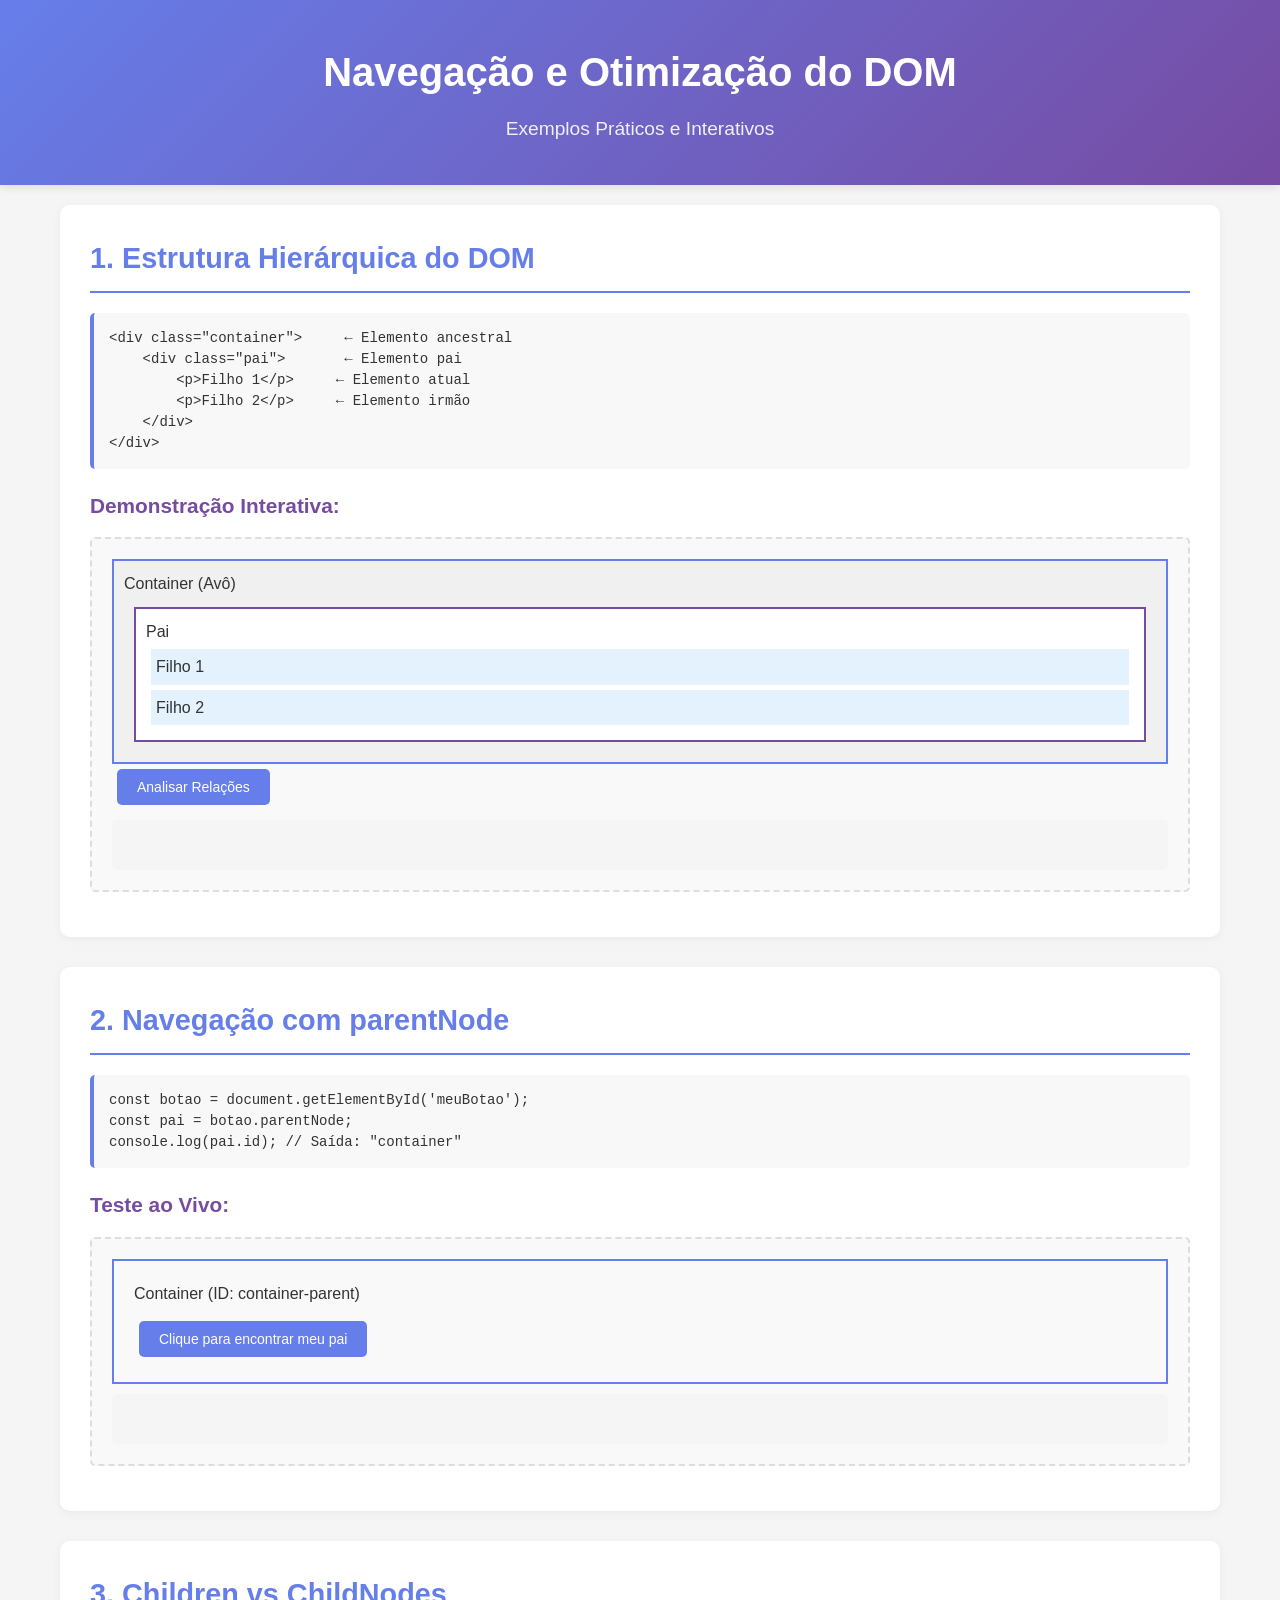
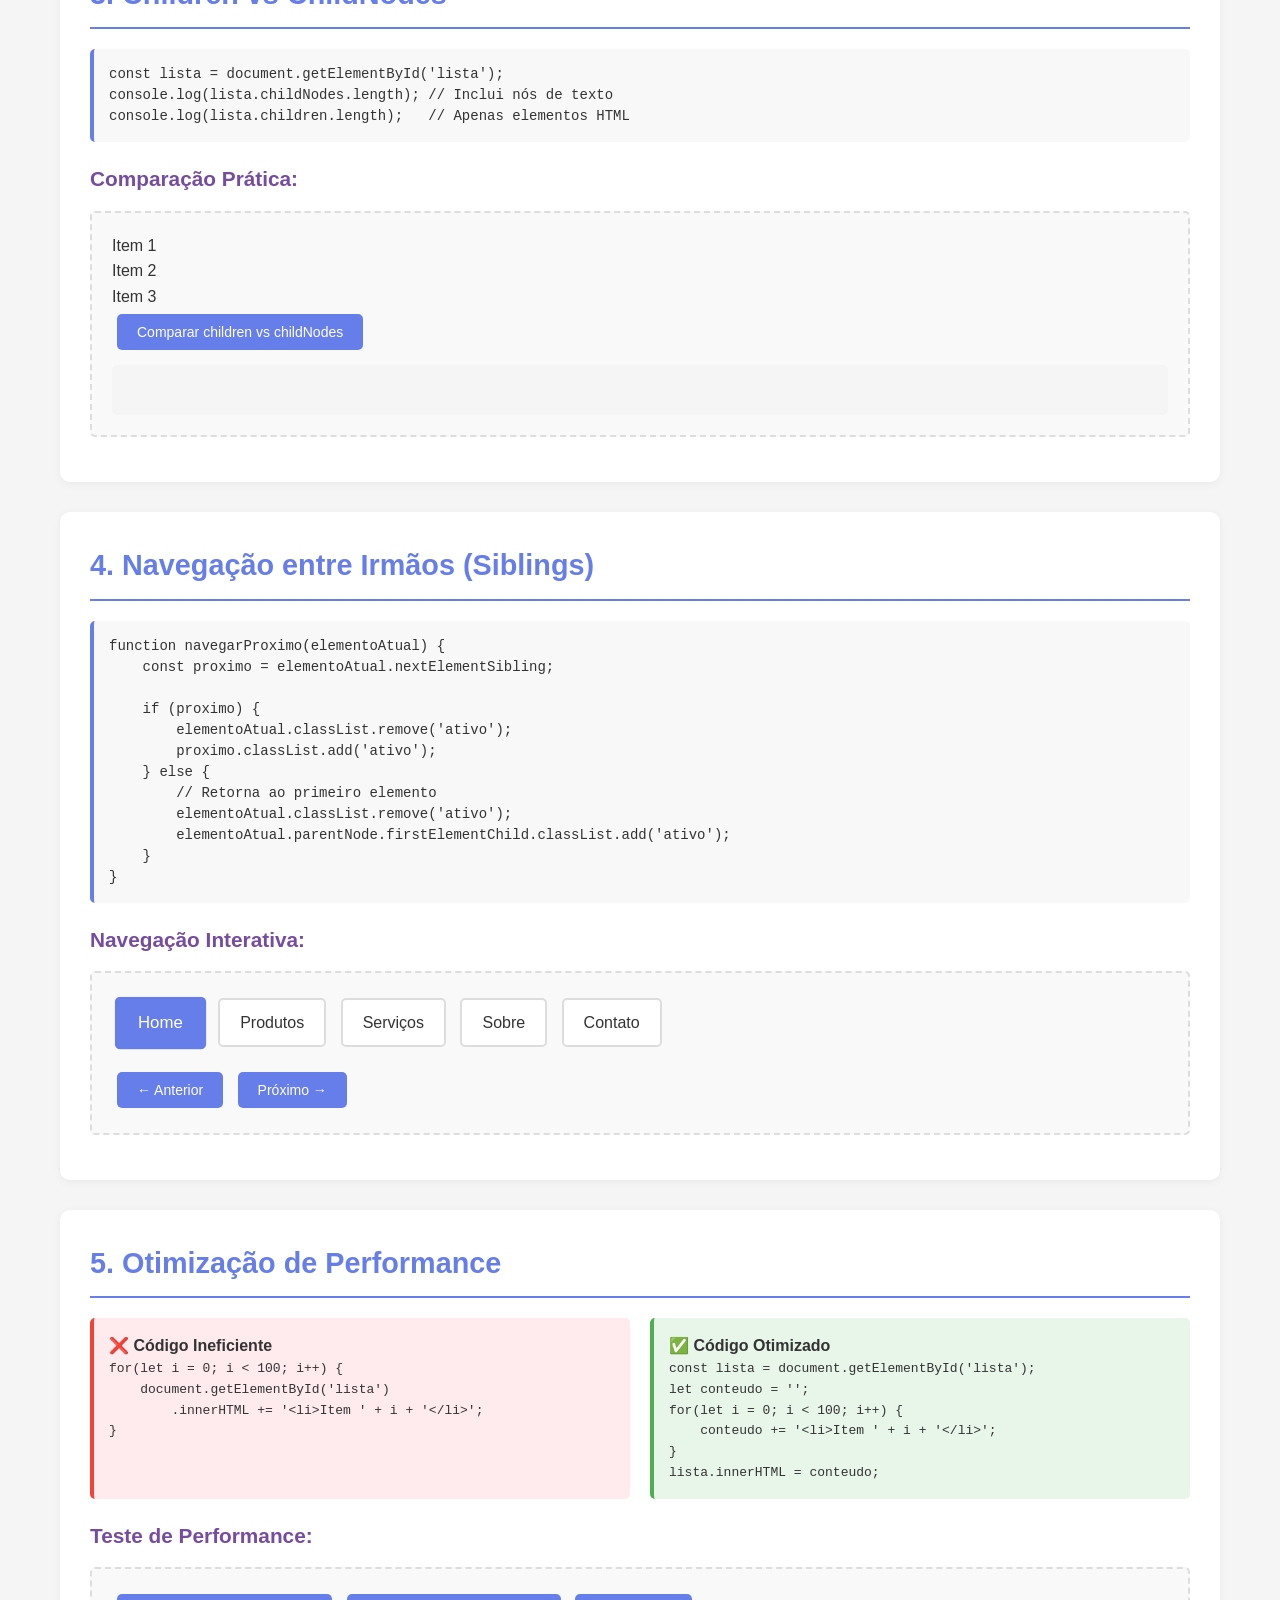
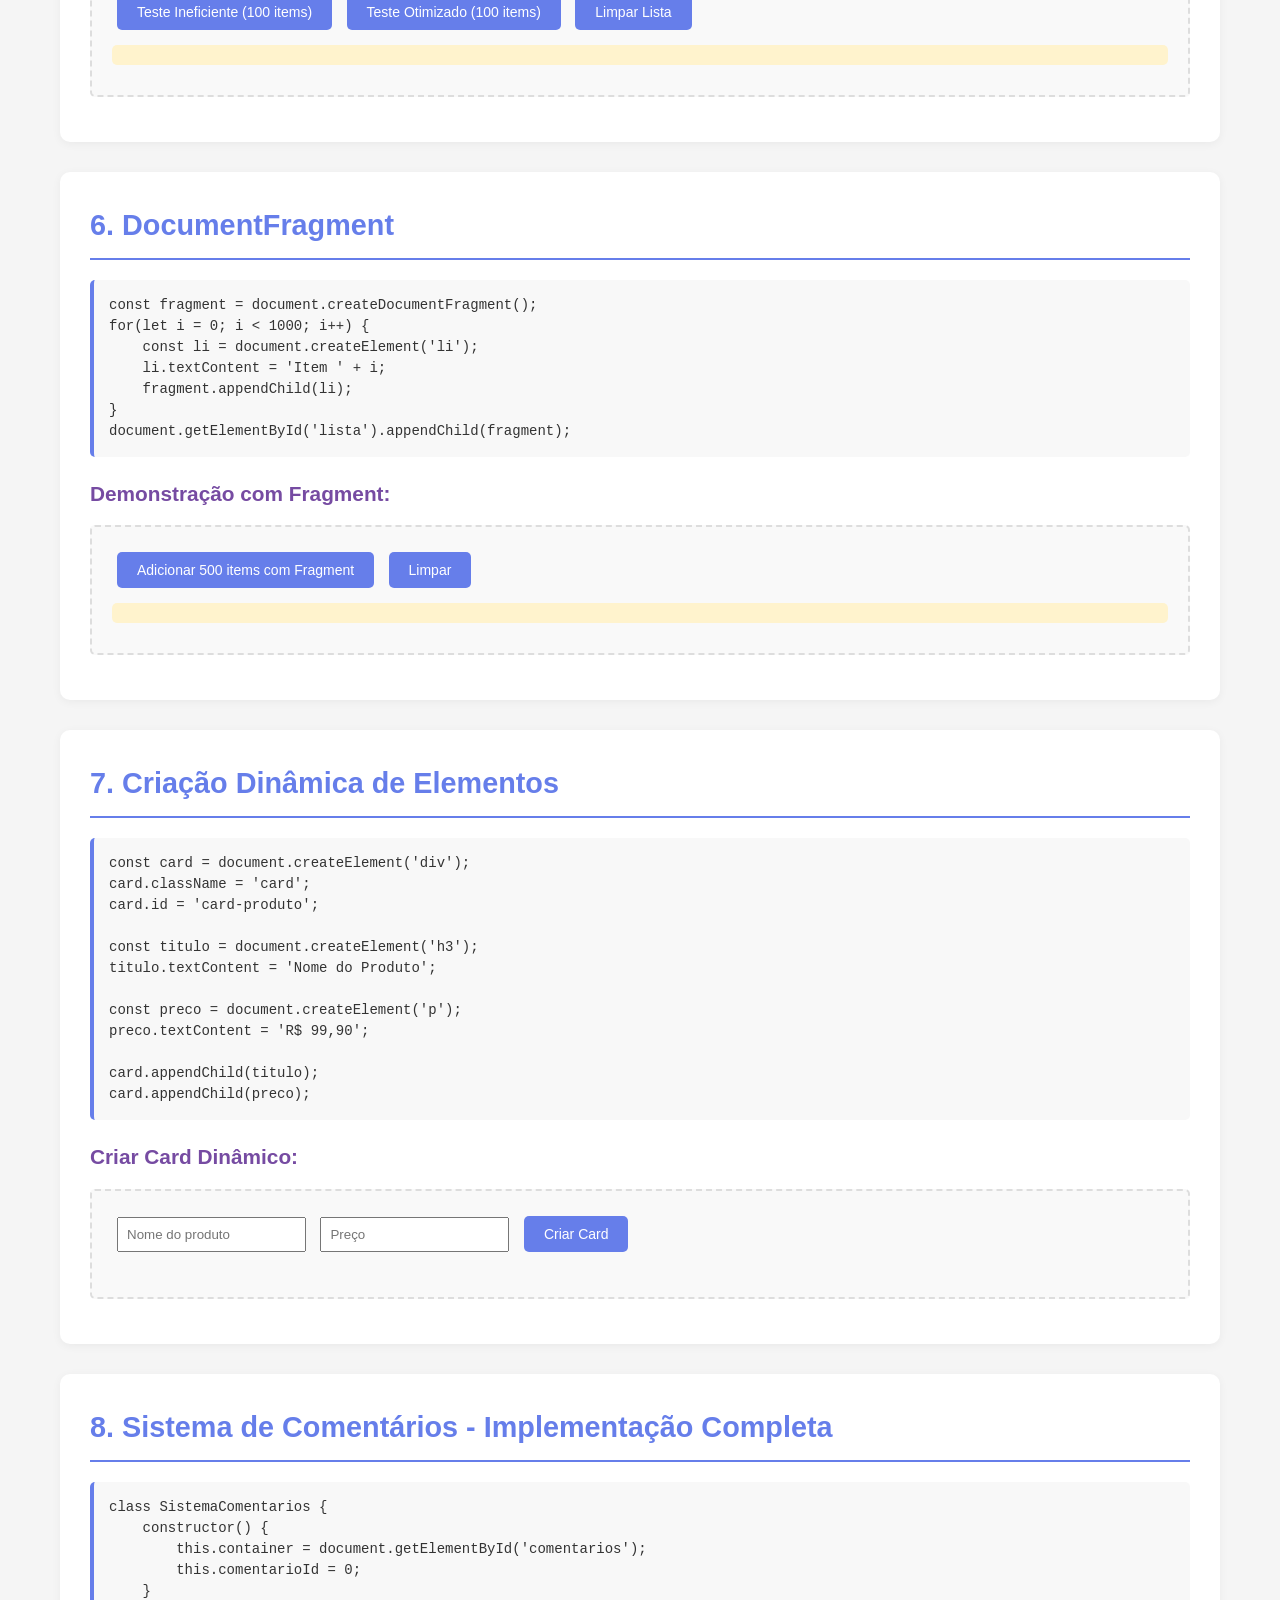
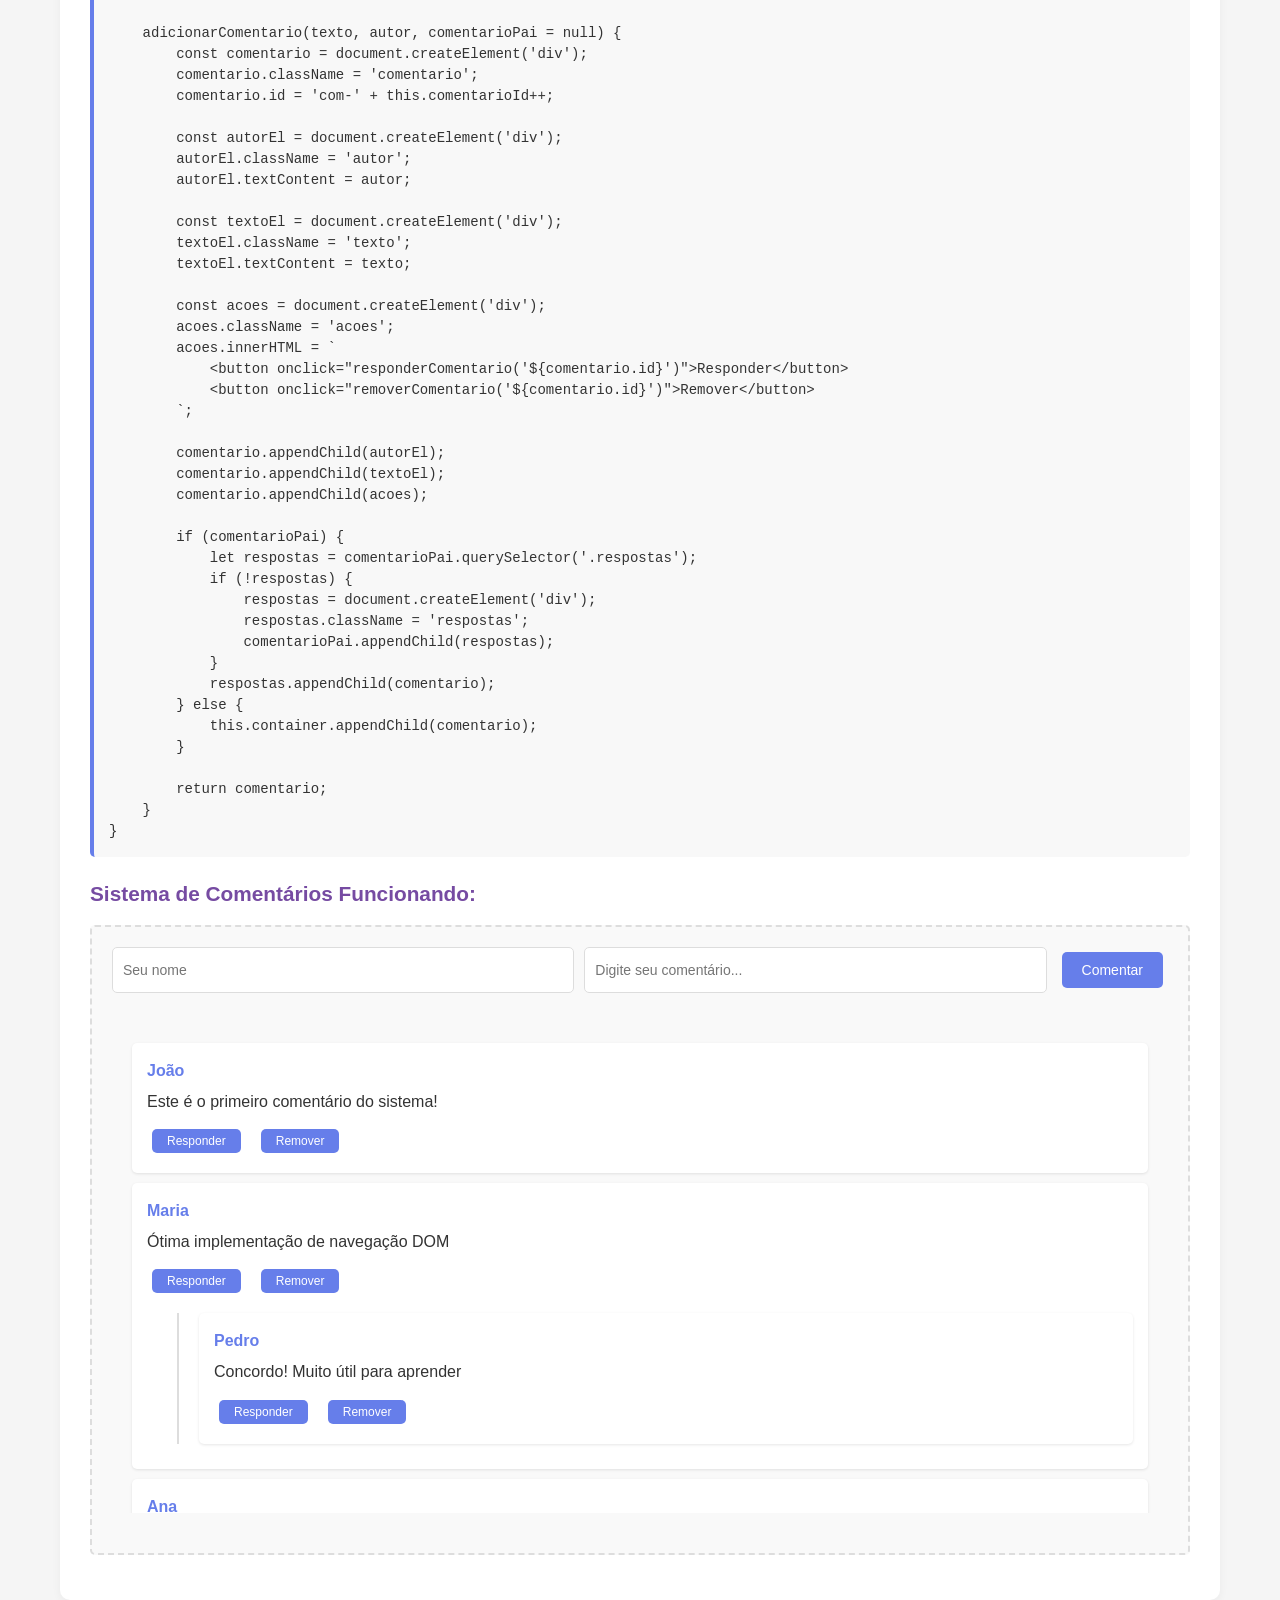
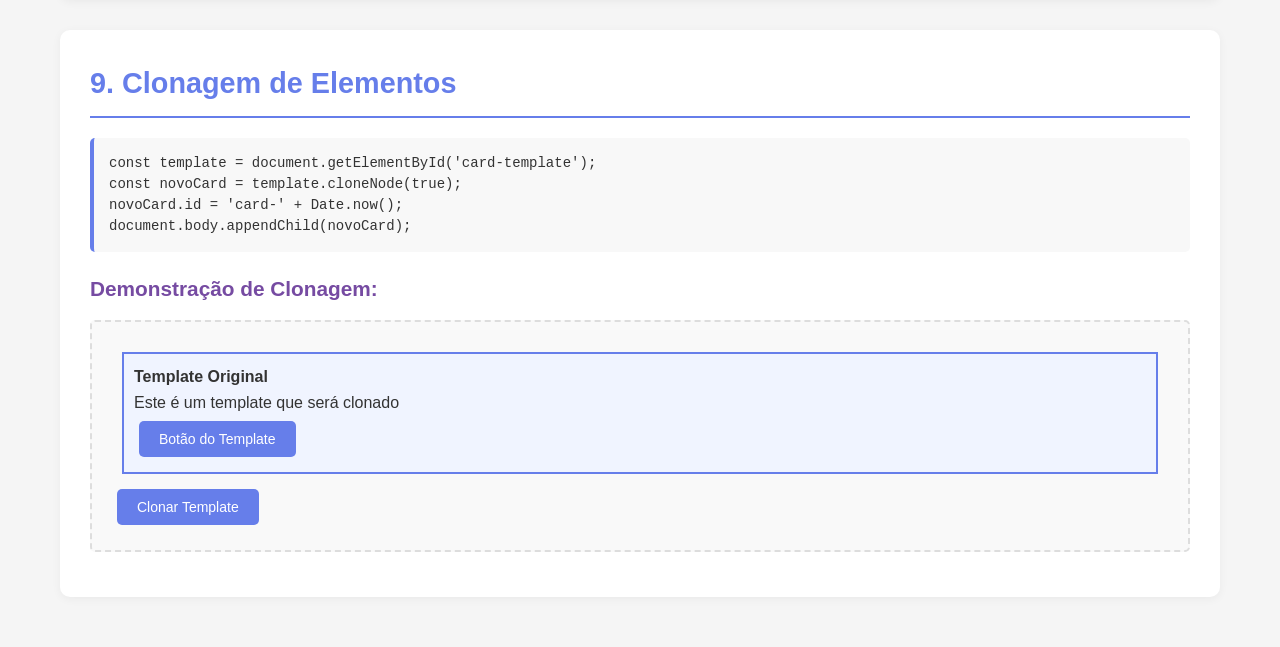
==== unidade1/aula03/index.html @ 56143b70 "aula 03 - unidade 1" ====
<!DOCTYPE html>
<html lang="pt-BR">
<head>
    <meta charset="UTF-8">
    <meta name="viewport" content="width=device-width, initial-scale=1.0">
    <title>Exemplos Práticos - Navegação e Otimização do DOM</title>
    <style>
        * {
            margin: 0;
            padding: 0;
            box-sizing: border-box;
        }

        body {
            font-family: 'Segoe UI', Tahoma, Geneva, Verdana, sans-serif;
            background: #f5f5f5;
            color: #333;
            line-height: 1.6;
        }

        .header {
            background: linear-gradient(135deg, #667eea 0%, #764ba2 100%);
            color: white;
            padding: 40px 0;
            text-align: center;
            box-shadow: 0 2px 10px rgba(0,0,0,0.1);
        }

        .header h1 {
            font-size: 2.5em;
            margin-bottom: 10px;
        }

        .header p {
            font-size: 1.2em;
            opacity: 0.9;
        }

        .container {
            max-width: 1200px;
            margin: 0 auto;
            padding: 20px;
        }

        .section {
            background: white;
            border-radius: 10px;
            padding: 30px;
            margin-bottom: 30px;
            box-shadow: 0 2px 10px rgba(0,0,0,0.05);
        }

        .section h2 {
            color: #667eea;
            font-size: 1.8em;
            margin-bottom: 20px;
            padding-bottom: 10px;
            border-bottom: 2px solid #667eea;
        }

        .section h3 {
            color: #764ba2;
            font-size: 1.3em;
            margin: 20px 0 15px;
        }

        .code-block {
            background: #f8f8f8;
            border-left: 4px solid #667eea;
            padding: 15px;
            margin: 15px 0;
            border-radius: 5px;
            overflow-x: auto;
        }

        .code-block pre {
            font-family: 'Courier New', monospace;
            font-size: 14px;
            line-height: 1.5;
        }

        .result-box {
            background: #e8f5e9;
            border-left: 4px solid #4caf50;
            padding: 15px;
            margin: 15px 0;
            border-radius: 5px;
        }

        .result-box h4 {
            color: #2e7d32;
            margin-bottom: 10px;
        }

        button {
            background: #667eea;
            color: white;
            border: none;
            padding: 10px 20px;
            border-radius: 5px;
            cursor: pointer;
            font-size: 14px;
            margin: 5px;
            transition: all 0.3s;
        }

        button:hover {
            background: #5a6fd8;
            transform: translateY(-2px);
            box-shadow: 0 2px 5px rgba(0,0,0,0.2);
        }

        .demo-area {
            background: #f9f9f9;
            border: 2px dashed #ddd;
            padding: 20px;
            margin: 15px 0;
            border-radius: 5px;
        }

        .highlight {
            background: #ffeb3b;
            padding: 2px 5px;
            border-radius: 3px;
        }

        .nav-item {
            display: inline-block;
            padding: 10px 20px;
            margin: 5px;
            background: white;
            border: 2px solid #ddd;
            border-radius: 5px;
            cursor: pointer;
            transition: all 0.3s;
        }

        .nav-item.ativo {
            background: #667eea;
            color: white;
            border-color: #667eea;
            transform: scale(1.05);
        }

        .tree-demo {
            padding: 20px;
            background: #f5f5f5;
            border-radius: 5px;
            margin: 15px 0;
        }

        .tree-node {
            margin-left: 20px;
            padding: 5px;
            border-left: 2px solid #ddd;
        }

        .performance-comparison {
            display: grid;
            grid-template-columns: 1fr 1fr;
            gap: 20px;
            margin: 20px 0;
        }

        .bad-code {
            background: #ffebee;
            border-left: 4px solid #f44336;
            padding: 15px;
            border-radius: 5px;
        }

        .good-code {
            background: #e8f5e9;
            border-left: 4px solid #4caf50;
            padding: 15px;
            border-radius: 5px;
        }

        /* Sistema de Comentários */
        .comentarios-container {
            background: #f9f9f9;
            padding: 20px;
            border-radius: 5px;
            margin: 20px 0;
            max-height: 500px;
            overflow-y: auto;
        }

        .comentario {
            background: white;
            padding: 15px;
            margin: 10px 0;
            border-radius: 5px;
            box-shadow: 0 1px 3px rgba(0,0,0,0.1);
        }

        .comentario .autor {
            font-weight: bold;
            color: #667eea;
            margin-bottom: 5px;
        }

        .comentario .texto {
            margin-bottom: 10px;
        }

        .comentario .acoes {
            display: flex;
            gap: 10px;
        }

        .comentario .acoes button {
            padding: 5px 15px;
            font-size: 12px;
        }

        .respostas {
            margin-left: 30px;
            padding-left: 20px;
            border-left: 2px solid #ddd;
            margin-top: 15px;
        }

        .input-comentario {
            display: flex;
            gap: 10px;
            margin-bottom: 20px;
        }

        .input-comentario input {
            flex: 1;
            padding: 10px;
            border: 1px solid #ddd;
            border-radius: 5px;
            font-size: 14px;
        }

        #output, #output-parent, #output-children {
            background: #f5f5f5;
            padding: 10px;
            border-radius: 5px;
            margin-top: 10px;
            min-height: 50px;
            font-family: monospace;
        }

        .stats {
            background: #fff3cd;
            padding: 10px;
            border-radius: 5px;
            margin: 10px 0;
        }

        .card {
            border: 1px solid #ddd;
            padding: 15px;
            border-radius: 5px;
            background: white;
            margin: 5px;
        }

        .card h4 {
            color: #667eea;
            margin-bottom: 10px;
        }

        @media (max-width: 768px) {
            .performance-comparison {
                grid-template-columns: 1fr;
            }
        }
    </style>
</head>
<body>
    <div class="header">
        <h1>Navegação e Otimização do DOM</h1>
        <p>Exemplos Práticos e Interativos</p>
    </div>

    <div class="container">
        <!-- Seção 1: Estrutura DOM -->
        <div class="section">
            <h2>1. Estrutura Hierárquica do DOM</h2>
            
            <div class="code-block">
                <pre>&lt;div class="container"&gt;     ← Elemento ancestral
    &lt;div class="pai"&gt;       ← Elemento pai
        &lt;p&gt;Filho 1&lt;/p&gt;     ← Elemento atual
        &lt;p&gt;Filho 2&lt;/p&gt;     ← Elemento irmão
    &lt;/div&gt;
&lt;/div&gt;</pre>
            </div>

            <h3>Demonstração Interativa:</h3>
            <div class="demo-area">
                <div id="demo-container" style="border: 2px solid #667eea; padding: 10px; background: #f0f0f0;">
                    Container (Avô)
                    <div id="demo-pai" style="border: 2px solid #764ba2; padding: 10px; margin: 10px; background: white;">
                        Pai
                        <p id="filho1" style="background: #e3f2fd; padding: 5px; margin: 5px;">Filho 1</p>
                        <p id="filho2" style="background: #e3f2fd; padding: 5px; margin: 5px;">Filho 2</p>
                    </div>
                </div>
                <button onclick="mostrarRelacoes()">Analisar Relações</button>
                <div id="output"></div>
            </div>
        </div>

        <!-- Seção 2: ParentNode -->
        <div class="section">
            <h2>2. Navegação com parentNode</h2>
            
            <div class="code-block">
                <pre>const botao = document.getElementById('meuBotao');
const pai = botao.parentNode;
console.log(pai.id); // Saída: "container"</pre>
            </div>

            <h3>Teste ao Vivo:</h3>
            <div class="demo-area">
                <div id="container-parent" style="border: 2px solid #667eea; padding: 20px;">
                    <span>Container (ID: container-parent)</span>
                    <div style="margin-top: 10px;">
                        <button id="meuBotao" onclick="encontrarPai()">Clique para encontrar meu pai</button>
                    </div>
                </div>
                <div id="output-parent"></div>
            </div>
        </div>

        <!-- Seção 3: Children vs ChildNodes -->
        <div class="section">
            <h2>3. Children vs ChildNodes</h2>
            
            <div class="code-block">
                <pre>const lista = document.getElementById('lista');
console.log(lista.childNodes.length); // Inclui nós de texto
console.log(lista.children.length);   // Apenas elementos HTML</pre>
            </div>

            <h3>Comparação Prática:</h3>
            <div class="demo-area">
                <div id="lista-demo">
                    <p>Item 1</p>
                    <p>Item 2</p>
                    <p>Item 3</p>
                </div>
                <button onclick="compararChildrenChildNodes()">Comparar children vs childNodes</button>
                <div id="output-children"></div>
            </div>
        </div>

        <!-- Seção 4: Siblings -->
        <div class="section">
            <h2>4. Navegação entre Irmãos (Siblings)</h2>
            
            <div class="code-block">
                <pre>function navegarProximo(elementoAtual) {
    const proximo = elementoAtual.nextElementSibling;
    
    if (proximo) {
        elementoAtual.classList.remove('ativo');
        proximo.classList.add('ativo');
    } else {
        // Retorna ao primeiro elemento
        elementoAtual.classList.remove('ativo');
        elementoAtual.parentNode.firstElementChild.classList.add('ativo');
    }
}</pre>
            </div>

            <h3>Navegação Interativa:</h3>
            <div class="demo-area">
                <div id="nav-lista">
                    <span class="nav-item ativo">Home</span>
                    <span class="nav-item">Produtos</span>
                    <span class="nav-item">Serviços</span>
                    <span class="nav-item">Sobre</span>
                    <span class="nav-item">Contato</span>
                </div>
                <div style="margin-top: 15px;">
                    <button onclick="navegarAnteriorDemo()">← Anterior</button>
                    <button onclick="navegarProximoDemo()">Próximo →</button>
                </div>
            </div>
        </div>

        <!-- Seção 5: Performance -->
        <div class="section">
            <h2>5. Otimização de Performance</h2>
            
            <div class="performance-comparison">
                <div class="bad-code">
                    <h4>❌ Código Ineficiente</h4>
                    <pre>for(let i = 0; i < 100; i++) {
    document.getElementById('lista')
        .innerHTML += '&lt;li&gt;Item ' + i + '&lt;/li&gt;';
}</pre>
                </div>
                <div class="good-code">
                    <h4>✅ Código Otimizado</h4>
                    <pre>const lista = document.getElementById('lista');
let conteudo = '';
for(let i = 0; i < 100; i++) {
    conteudo += '&lt;li&gt;Item ' + i + '&lt;/li&gt;';
}
lista.innerHTML = conteudo;</pre>
                </div>
            </div>

            <h3>Teste de Performance:</h3>
            <div class="demo-area">
                <button onclick="testeIneficiente()">Teste Ineficiente (100 items)</button>
                <button onclick="testeOtimizado()">Teste Otimizado (100 items)</button>
                <button onclick="limparLista()">Limpar Lista</button>
                <div class="stats" id="stats"></div>
                <ul id="lista-performance" style="max-height: 200px; overflow-y: auto;"></ul>
            </div>
        </div>

        <!-- Seção 6: DocumentFragment -->
        <div class="section">
            <h2>6. DocumentFragment</h2>
            
            <div class="code-block">
                <pre>const fragment = document.createDocumentFragment();
for(let i = 0; i < 1000; i++) {
    const li = document.createElement('li');
    li.textContent = 'Item ' + i;
    fragment.appendChild(li);
}
document.getElementById('lista').appendChild(fragment);</pre>
            </div>

            <h3>Demonstração com Fragment:</h3>
            <div class="demo-area">
                <button onclick="adicionarComFragment()">Adicionar 500 items com Fragment</button>
                <button onclick="limparListaFragment()">Limpar</button>
                <div id="stats-fragment" class="stats"></div>
                <ul id="lista-fragment" style="max-height: 200px; overflow-y: auto;"></ul>
            </div>
        </div>

        <!-- Seção 7: Criação Dinâmica -->
        <div class="section">
            <h2>7. Criação Dinâmica de Elementos</h2>
            
            <div class="code-block">
                <pre>const card = document.createElement('div');
card.className = 'card';
card.id = 'card-produto';

const titulo = document.createElement('h3');
titulo.textContent = 'Nome do Produto';

const preco = document.createElement('p');
preco.textContent = 'R$ 99,90';

card.appendChild(titulo);
card.appendChild(preco);</pre>
            </div>

            <h3>Criar Card Dinâmico:</h3>
            <div class="demo-area">
                <input type="text" id="nome-produto" placeholder="Nome do produto" style="padding: 8px; margin: 5px;">
                <input type="text" id="preco-produto" placeholder="Preço" style="padding: 8px; margin: 5px;">
                <button onclick="criarCard()">Criar Card</button>
                <div id="cards-container" style="display: flex; flex-wrap: wrap; gap: 10px; margin-top: 20px;"></div>
            </div>
        </div>

        <!-- Seção 8: Sistema de Comentários Completo -->
        <div class="section">
            <h2>8. Sistema de Comentários - Implementação Completa</h2>
            
            <div class="code-block">
                <pre>class SistemaComentarios {
    constructor() {
        this.container = document.getElementById('comentarios');
        this.comentarioId = 0;
    }

    adicionarComentario(texto, autor, comentarioPai = null) {
        const comentario = document.createElement('div');
        comentario.className = 'comentario';
        comentario.id = 'com-' + this.comentarioId++;
        
        const autorEl = document.createElement('div');
        autorEl.className = 'autor';
        autorEl.textContent = autor;
        
        const textoEl = document.createElement('div');
        textoEl.className = 'texto';
        textoEl.textContent = texto;
        
        const acoes = document.createElement('div');
        acoes.className = 'acoes';
        acoes.innerHTML = `
            &lt;button onclick="responderComentario('${comentario.id}')"&gt;Responder&lt;/button&gt;
            &lt;button onclick="removerComentario('${comentario.id}')"&gt;Remover&lt;/button&gt;
        `;
        
        comentario.appendChild(autorEl);
        comentario.appendChild(textoEl);
        comentario.appendChild(acoes);
        
        if (comentarioPai) {
            let respostas = comentarioPai.querySelector('.respostas');
            if (!respostas) {
                respostas = document.createElement('div');
                respostas.className = 'respostas';
                comentarioPai.appendChild(respostas);
            }
            respostas.appendChild(comentario);
        } else {
            this.container.appendChild(comentario);
        }
        
        return comentario;
    }
}</pre>
            </div>

            <h3>Sistema de Comentários Funcionando:</h3>
            <div class="demo-area">
                <div class="input-comentario">
                    <input type="text" id="autor-input" placeholder="Seu nome" style="width: 150px;">
                    <input type="text" id="comentario-input" placeholder="Digite seu comentário...">
                    <button onclick="adicionarNovoComentario()">Comentar</button>
                </div>
                
                <div id="comentarios" class="comentarios-container">
                    <!-- Comentários aparecerão aqui -->
                </div>
            </div>
        </div>

        <!-- Seção 9: Clonagem de Elementos -->
        <div class="section">
            <h2>9. Clonagem de Elementos</h2>
            
            <div class="code-block">
                <pre>const template = document.getElementById('card-template');
const novoCard = template.cloneNode(true);
novoCard.id = 'card-' + Date.now();
document.body.appendChild(novoCard);</pre>
            </div>

            <h3>Demonstração de Clonagem:</h3>
            <div class="demo-area">
                <div id="template-original" style="border: 2px solid #667eea; padding: 10px; margin: 10px; background: #f0f4ff;">
                    <h4>Template Original</h4>
                    <p>Este é um template que será clonado</p>
                    <button>Botão do Template</button>
                </div>
                <button onclick="clonarTemplate()">Clonar Template</button>
                <div id="clones-container"></div>
            </div>
        </div>
    </div>
    <script src="script.js"></script>

</body>
</html>
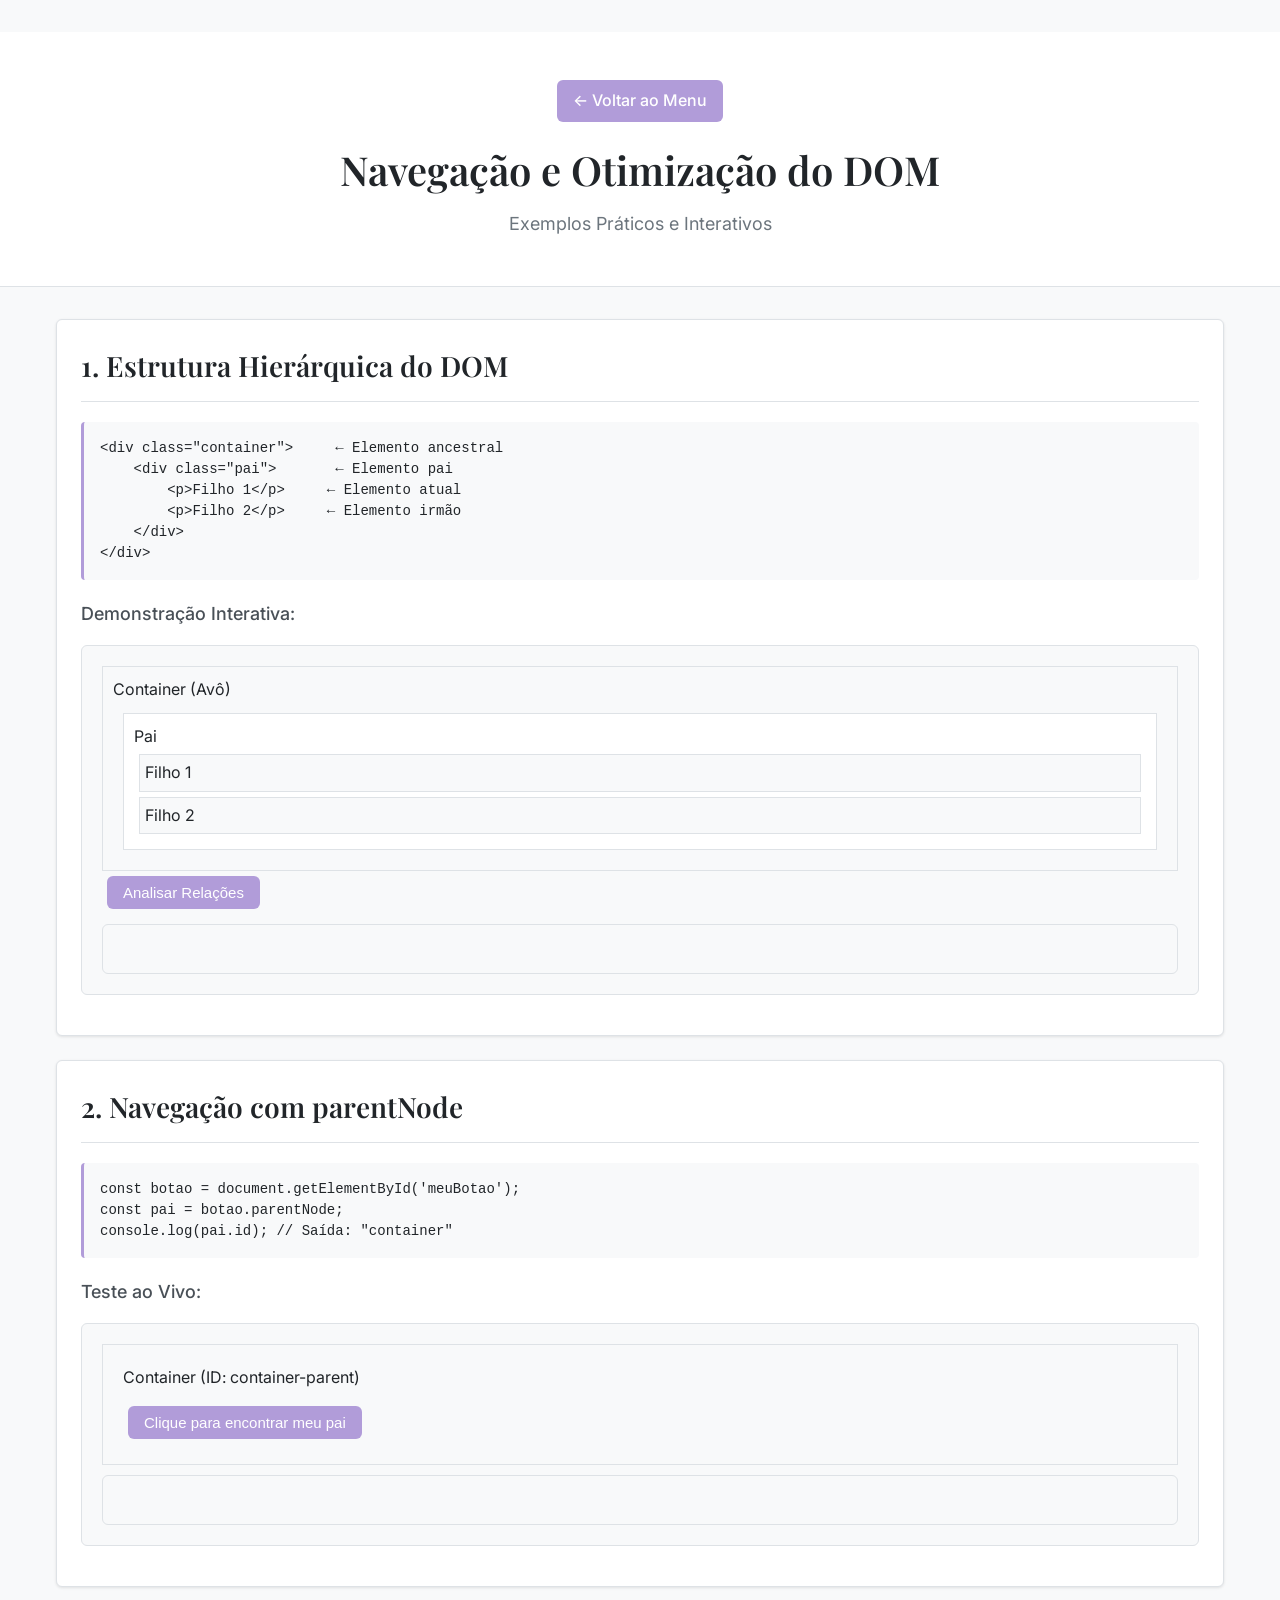
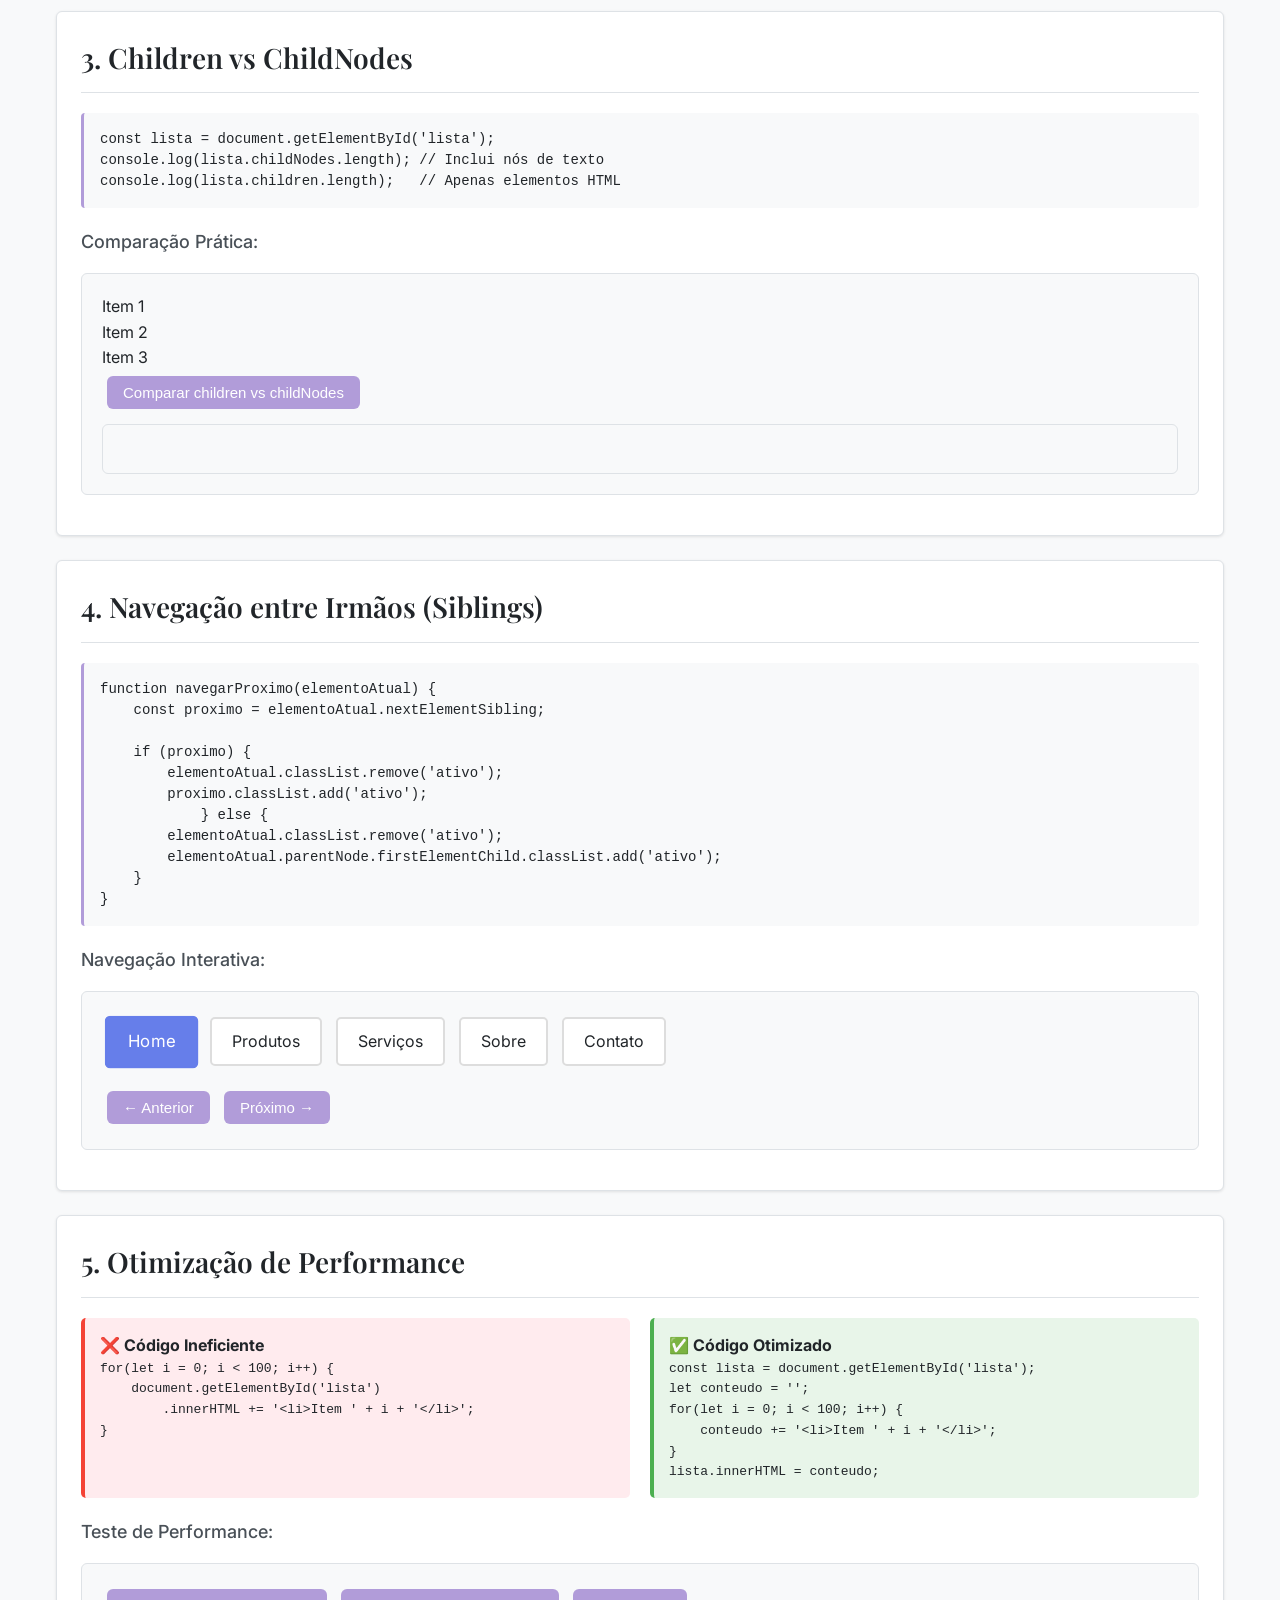
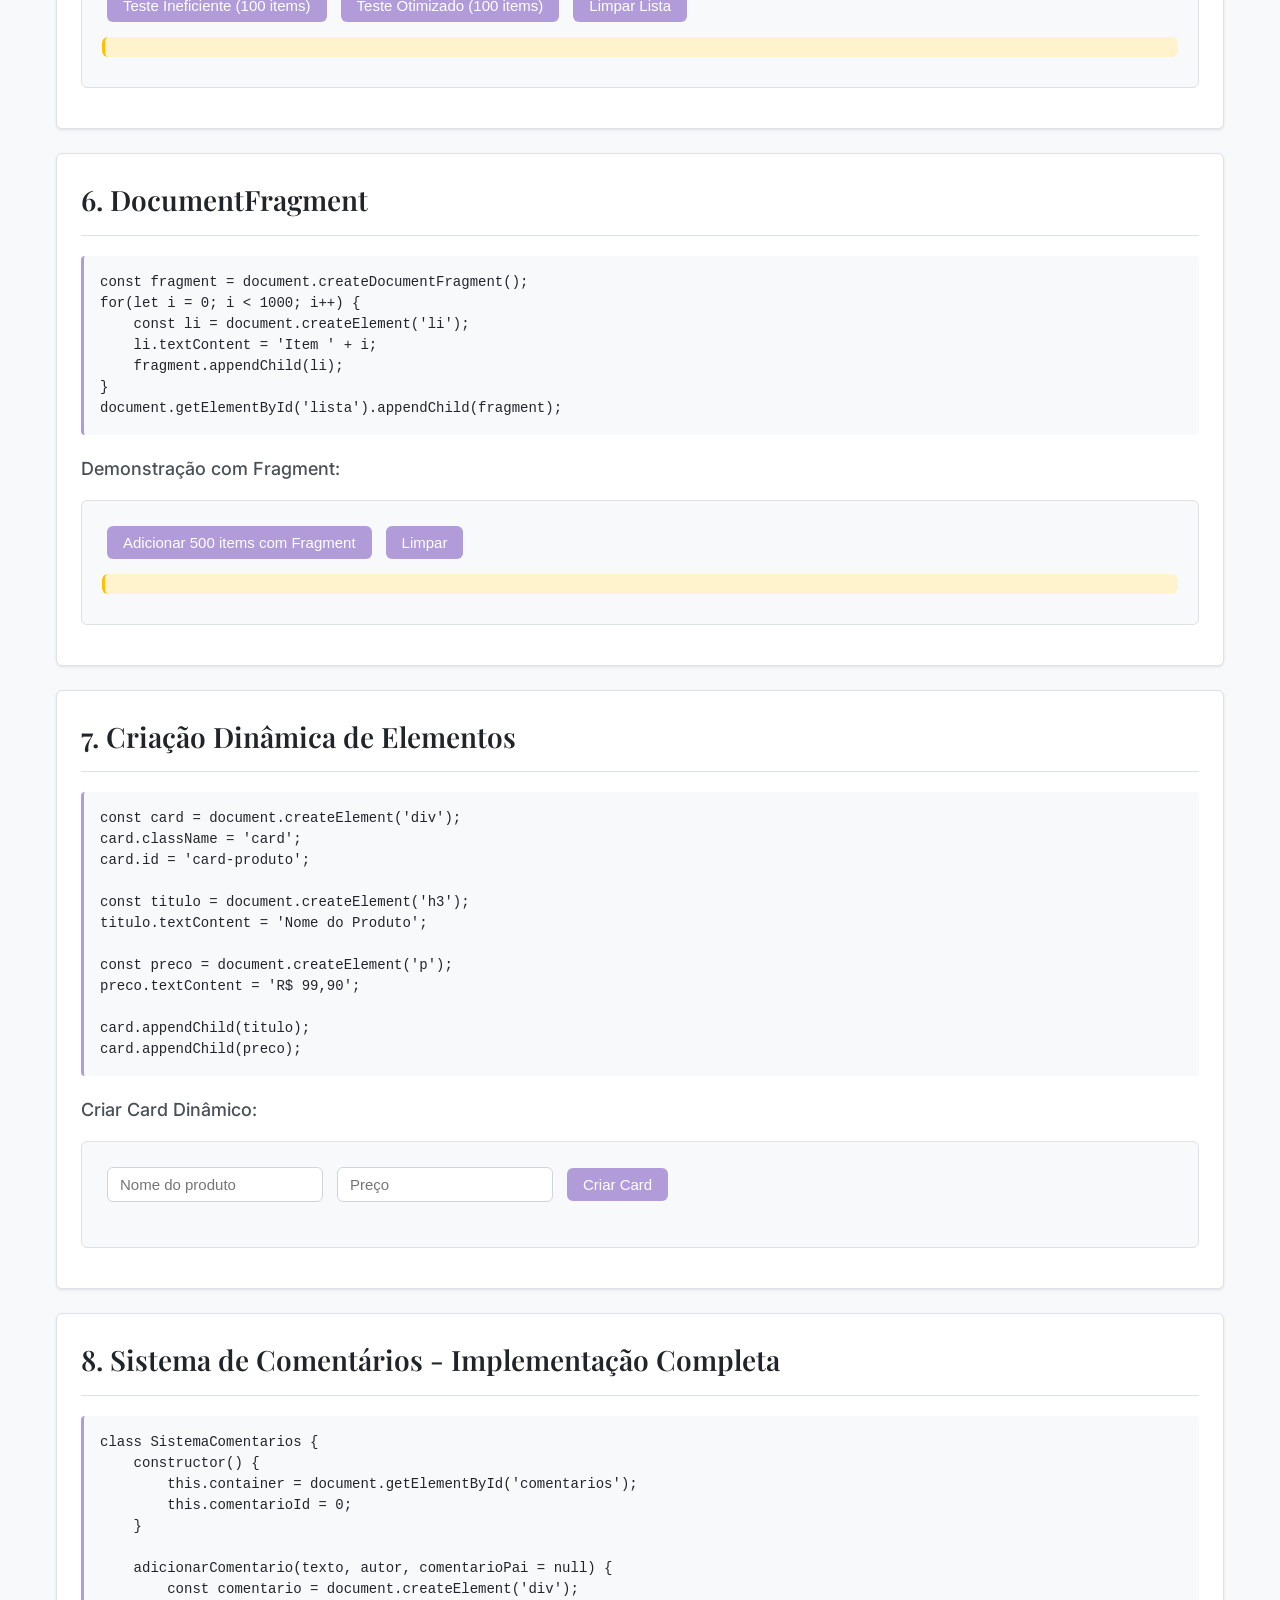
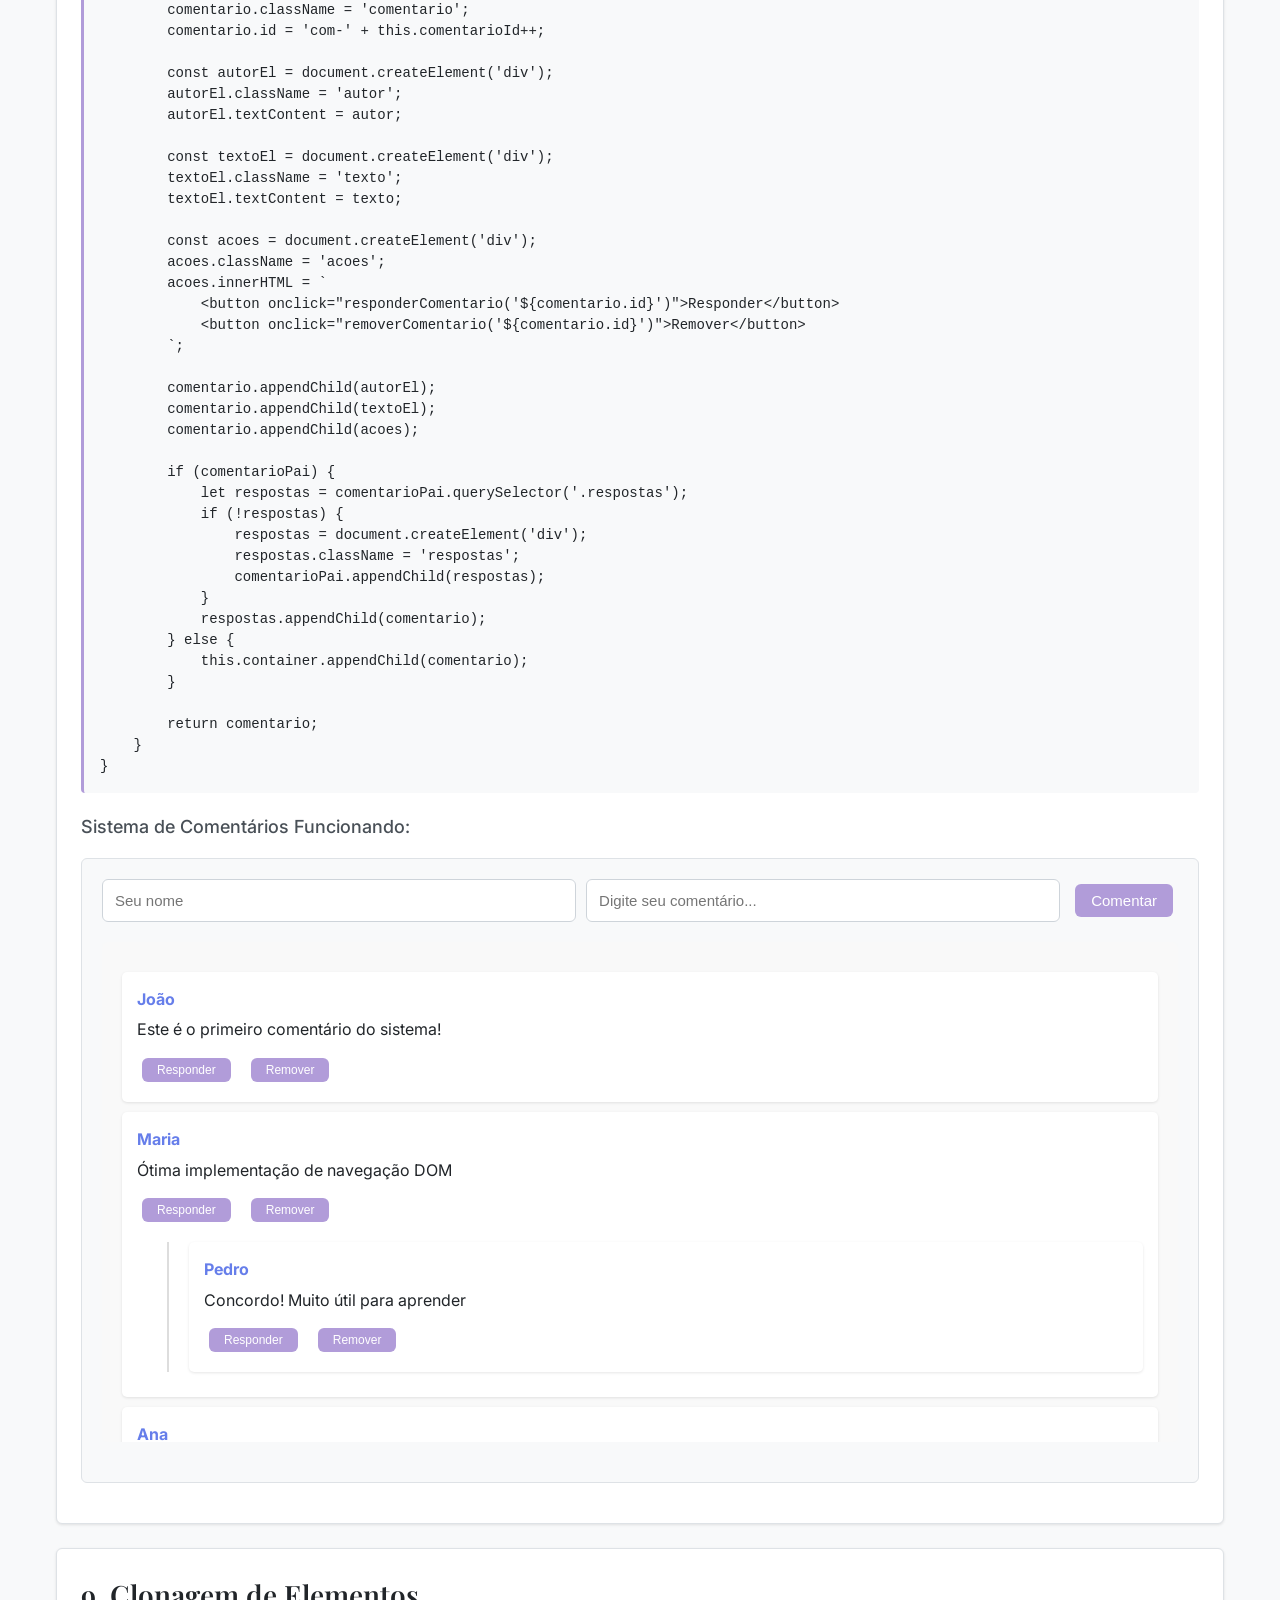
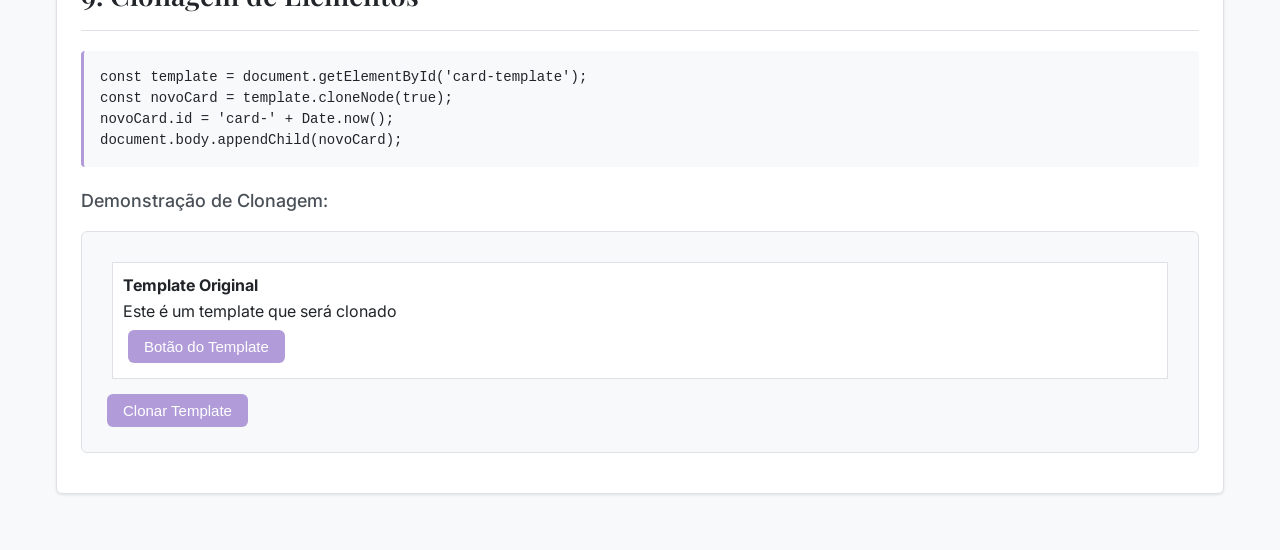
==== commit 8e079c2e: "ajustes" ====
--- a/unidade1/aula03/index.html
+++ b/unidade1/aula03/index.html
@@ -4,6 +4,9 @@
     <meta charset="UTF-8">
     <meta name="viewport" content="width=device-width, initial-scale=1.0">
     <title>Exemplos Práticos - Navegação e Otimização do DOM</title>
+    <link rel="preconnect" href="https://fonts.googleapis.com">
+    <link rel="preconnect" href="https://fonts.gstatic.com" crossorigin>
+    <link href="https://fonts.googleapis.com/css2?family=Playfair+Display:wght@400;500;600;700&family=Inter:wght@300;400;500;600&display=swap" rel="stylesheet">
     <style>
         * {
             margin: 0;
@@ -12,110 +15,118 @@
         }
 
         body {
-            font-family: 'Segoe UI', Tahoma, Geneva, Verdana, sans-serif;
-            background: #f5f5f5;
-            color: #333;
+            font-family: 'Inter', -apple-system, BlinkMacSystemFont, 'Segoe UI', sans-serif;
+            background: #f8f9fa;
+            color: #212529;
             line-height: 1.6;
+            padding: 2rem 0;
         }
 
         .header {
-            background: linear-gradient(135deg, #667eea 0%, #764ba2 100%);
-            color: white;
-            padding: 40px 0;
+            background: #ffffff;
+            color: #212529;
+            padding: 3rem 0;
             text-align: center;
-            box-shadow: 0 2px 10px rgba(0,0,0,0.1);
+            border-bottom: 1px solid #dee2e6;
+            margin-bottom: 2rem;
         }
 
         .header h1 {
-            font-size: 2.5em;
-            margin-bottom: 10px;
+            font-family: 'Playfair Display', serif;
+            font-size: 2.5rem;
+            margin-bottom: 0.5rem;
+            font-weight: 600;
         }
 
         .header p {
-            font-size: 1.2em;
-            opacity: 0.9;
+            font-size: 1.125rem;
+            color: #6c757d;
         }
 
         .container {
             max-width: 1200px;
             margin: 0 auto;
-            padding: 20px;
+            padding: 0 1rem;
         }
 
         .section {
-            background: white;
-            border-radius: 10px;
-            padding: 30px;
-            margin-bottom: 30px;
-            box-shadow: 0 2px 10px rgba(0,0,0,0.05);
+            background: #ffffff;
+            border-radius: 0.375rem;
+            padding: 1.5rem;
+            margin-bottom: 1.5rem;
+            box-shadow: 0 1px 3px rgba(0,0,0,0.1);
+            border: 1px solid #dee2e6;
         }
 
         .section h2 {
-            color: #667eea;
-            font-size: 1.8em;
-            margin-bottom: 20px;
-            padding-bottom: 10px;
-            border-bottom: 2px solid #667eea;
+            font-family: 'Playfair Display', serif;
+            color: #212529;
+            font-size: 1.75rem;
+            margin-bottom: 1.25rem;
+            padding-bottom: 0.75rem;
+            border-bottom: 1px solid #dee2e6;
+            font-weight: 600;
         }
 
         .section h3 {
-            color: #764ba2;
-            font-size: 1.3em;
-            margin: 20px 0 15px;
+            color: #495057;
+            font-size: 1.125rem;
+            margin: 1.25rem 0 0.9375rem;
+            font-weight: 500;
         }
 
         .code-block {
-            background: #f8f8f8;
-            border-left: 4px solid #667eea;
-            padding: 15px;
-            margin: 15px 0;
-            border-radius: 5px;
+            background: #f8f9fa;
+            border-left: 3px solid #b19cd9;
+            padding: 1rem;
+            margin: 1rem 0;
+            border-radius: 0.25rem;
             overflow-x: auto;
         }
 
         .code-block pre {
             font-family: 'Courier New', monospace;
-            font-size: 14px;
+            font-size: 0.875rem;
             line-height: 1.5;
+            margin: 0;
         }
 
         .result-box {
-            background: #e8f5e9;
-            border-left: 4px solid #4caf50;
-            padding: 15px;
-            margin: 15px 0;
-            border-radius: 5px;
+            background: #d1e7dd;
+            border-left: 3px solid #198754;
+            padding: 0.9375rem;
+            margin: 1rem 0;
+            border-radius: 0.25rem;
         }
 
         .result-box h4 {
-            color: #2e7d32;
-            margin-bottom: 10px;
+            color: #0f5132;
+            margin-bottom: 0.625rem;
         }
 
         button {
-            background: #667eea;
-            color: white;
+            background: #b19cd9;
+            color: #ffffff;
             border: none;
-            padding: 10px 20px;
-            border-radius: 5px;
+            padding: 0.5rem 1rem;
+            border-radius: 0.375rem;
             cursor: pointer;
-            font-size: 14px;
-            margin: 5px;
-            transition: all 0.3s;
+            font-size: 0.9375rem;
+            font-weight: 500;
+            margin: 0.3125rem;
+            transition: background-color 0.15s ease-in-out;
         }
 
         button:hover {
-            background: #5a6fd8;
-            transform: translateY(-2px);
-            box-shadow: 0 2px 5px rgba(0,0,0,0.2);
+            background: #9d8ac5;
         }
 
         .demo-area {
-            background: #f9f9f9;
-            border: 2px dashed #ddd;
-            padding: 20px;
-            margin: 15px 0;
-            border-radius: 5px;
+            background: #f8f9fa;
+            border: 1px solid #dee2e6;
+            padding: 1.25rem;
+            margin: 1rem 0;
+            border-radius: 0.375rem;
         }
 
         .highlight {
@@ -229,39 +240,44 @@
 
         .input-comentario input {
             flex: 1;
-            padding: 10px;
-            border: 1px solid #ddd;
-            border-radius: 5px;
-            font-size: 14px;
+            padding: 0.5rem 0.75rem;
+            border: 1px solid #ced4da;
+            border-radius: 0.375rem;
+            font-size: 0.9375rem;
         }
 
         #output, #output-parent, #output-children {
-            background: #f5f5f5;
-            padding: 10px;
-            border-radius: 5px;
-            margin-top: 10px;
+            background: #f8f9fa;
+            padding: 0.625rem;
+            border-radius: 0.375rem;
+            margin-top: 0.625rem;
             min-height: 50px;
             font-family: monospace;
+            font-size: 0.875rem;
+            border: 1px solid #dee2e6;
         }
 
         .stats {
             background: #fff3cd;
-            padding: 10px;
-            border-radius: 5px;
-            margin: 10px 0;
+            padding: 0.625rem;
+            border-radius: 0.375rem;
+            margin: 0.625rem 0;
+            border-left: 3px solid #ffc107;
         }
 
         .card {
-            border: 1px solid #ddd;
-            padding: 15px;
-            border-radius: 5px;
-            background: white;
-            margin: 5px;
+            border: 1px solid #dee2e6;
+            padding: 0.9375rem;
+            border-radius: 0.375rem;
+            background: #ffffff;
+            margin: 0.3125rem;
+            box-shadow: 0 1px 3px rgba(0,0,0,0.1);
         }
 
         .card h4 {
-            color: #667eea;
-            margin-bottom: 10px;
+            color: #212529;
+            margin-bottom: 0.625rem;
+            font-weight: 600;
         }
 
         @media (max-width: 768px) {
@@ -273,12 +289,12 @@
 </head>
 <body>
     <div class="header">
+        <a href="../../index.html" style="display: inline-block; margin-bottom: 1rem; padding: 0.5rem 1rem; background: #b19cd9; color: #ffffff; text-decoration: none; border-radius: 0.375rem; font-weight: 500; transition: background-color 0.15s ease-in-out;">← Voltar ao Menu</a>
         <h1>Navegação e Otimização do DOM</h1>
         <p>Exemplos Práticos e Interativos</p>
     </div>
 
     <div class="container">
-        <!-- Seção 1: Estrutura DOM -->
         <div class="section">
             <h2>1. Estrutura Hierárquica do DOM</h2>
             
@@ -293,20 +309,19 @@
 
             <h3>Demonstração Interativa:</h3>
             <div class="demo-area">
-                <div id="demo-container" style="border: 2px solid #667eea; padding: 10px; background: #f0f0f0;">
+                <div id="demo-container" style="border: 1px solid #dee2e6; padding: 0.625rem; background: #f8f9fa;">
                     Container (Avô)
-                    <div id="demo-pai" style="border: 2px solid #764ba2; padding: 10px; margin: 10px; background: white;">
+                    <div id="demo-pai" style="border: 1px solid #dee2e6; padding: 0.625rem; margin: 0.625rem; background: #ffffff;">
                         Pai
-                        <p id="filho1" style="background: #e3f2fd; padding: 5px; margin: 5px;">Filho 1</p>
-                        <p id="filho2" style="background: #e3f2fd; padding: 5px; margin: 5px;">Filho 2</p>
+                        <p id="filho1" style="background: #f8f9fa; padding: 0.3125rem; margin: 0.3125rem; border: 1px solid #dee2e6;">Filho 1</p>
+                        <p id="filho2" style="background: #f8f9fa; padding: 0.3125rem; margin: 0.3125rem; border: 1px solid #dee2e6;">Filho 2</p>
                     </div>
                 </div>
-                <button onclick="mostrarRelacoes()">Analisar Relações</button>
+                <button onclick="mostrarRelacoes()" title="Analisa as relações hierárquicas entre elementos DOM">Analisar Relações</button>
                 <div id="output"></div>
             </div>
         </div>
 
-        <!-- Seção 2: ParentNode -->
         <div class="section">
             <h2>2. Navegação com parentNode</h2>
             
@@ -318,17 +333,16 @@
 
             <h3>Teste ao Vivo:</h3>
             <div class="demo-area">
-                <div id="container-parent" style="border: 2px solid #667eea; padding: 20px;">
+                <div id="container-parent" style="border: 1px solid #dee2e6; padding: 1.25rem; background: #f8f9fa;">
                     <span>Container (ID: container-parent)</span>
-                    <div style="margin-top: 10px;">
-                        <button id="meuBotao" onclick="encontrarPai()">Clique para encontrar meu pai</button>
+                    <div style="margin-top: 0.625rem;">
+                        <button id="meuBotao" onclick="encontrarPai()" title="Demonstra a navegação usando parentNode">Clique para encontrar meu pai</button>
                     </div>
                 </div>
                 <div id="output-parent"></div>
             </div>
         </div>
 
-        <!-- Seção 3: Children vs ChildNodes -->
         <div class="section">
             <h2>3. Children vs ChildNodes</h2>
             
@@ -345,12 +359,11 @@
                     <p>Item 2</p>
                     <p>Item 3</p>
                 </div>
-                <button onclick="compararChildrenChildNodes()">Comparar children vs childNodes</button>
+                <button onclick="compararChildrenChildNodes()" title="Compara a diferença entre children e childNodes">Comparar children vs childNodes</button>
                 <div id="output-children"></div>
             </div>
         </div>
 
-        <!-- Seção 4: Siblings -->
         <div class="section">
             <h2>4. Navegação entre Irmãos (Siblings)</h2>
             
@@ -361,8 +374,7 @@
     if (proximo) {
         elementoAtual.classList.remove('ativo');
         proximo.classList.add('ativo');
-    } else {
-        // Retorna ao primeiro elemento
+            } else {
         elementoAtual.classList.remove('ativo');
         elementoAtual.parentNode.firstElementChild.classList.add('ativo');
     }
@@ -378,14 +390,13 @@
                     <span class="nav-item">Sobre</span>
                     <span class="nav-item">Contato</span>
                 </div>
-                <div style="margin-top: 15px;">
-                    <button onclick="navegarAnteriorDemo()">← Anterior</button>
-                    <button onclick="navegarProximoDemo()">Próximo →</button>
-                </div>
-            </div>
-        </div>
-
-        <!-- Seção 5: Performance -->
+                <div style="margin-top: 0.9375rem;">
+                    <button onclick="navegarAnteriorDemo()" title="Navega para o elemento irmão anterior">← Anterior</button>
+                    <button onclick="navegarProximoDemo()" title="Navega para o próximo elemento irmão">Próximo →</button>
+                </div>
+            </div>
+        </div>
+
         <div class="section">
             <h2>5. Otimização de Performance</h2>
             
@@ -410,15 +421,14 @@
 
             <h3>Teste de Performance:</h3>
             <div class="demo-area">
-                <button onclick="testeIneficiente()">Teste Ineficiente (100 items)</button>
-                <button onclick="testeOtimizado()">Teste Otimizado (100 items)</button>
-                <button onclick="limparLista()">Limpar Lista</button>
+                <button onclick="testeIneficiente()" title="Testa método ineficiente de adicionar elementos">Teste Ineficiente (100 items)</button>
+                <button onclick="testeOtimizado()" title="Testa método otimizado de adicionar elementos">Teste Otimizado (100 items)</button>
+                <button onclick="limparLista()" title="Remove todos os itens da lista">Limpar Lista</button>
                 <div class="stats" id="stats"></div>
-                <ul id="lista-performance" style="max-height: 200px; overflow-y: auto;"></ul>
-            </div>
-        </div>
-
-        <!-- Seção 6: DocumentFragment -->
+                <ul id="lista-performance" style="max-height: 12.5rem; overflow-y: auto; list-style: none; padding: 0;"></ul>
+            </div>
+        </div>
+
         <div class="section">
             <h2>6. DocumentFragment</h2>
             
@@ -434,14 +444,13 @@
 
             <h3>Demonstração com Fragment:</h3>
             <div class="demo-area">
-                <button onclick="adicionarComFragment()">Adicionar 500 items com Fragment</button>
-                <button onclick="limparListaFragment()">Limpar</button>
+                <button onclick="adicionarComFragment()" title="Adiciona elementos usando DocumentFragment para melhor performance">Adicionar 500 items com Fragment</button>
+                <button onclick="limparListaFragment()" title="Remove todos os itens da lista">Limpar</button>
                 <div id="stats-fragment" class="stats"></div>
-                <ul id="lista-fragment" style="max-height: 200px; overflow-y: auto;"></ul>
-            </div>
-        </div>
-
-        <!-- Seção 7: Criação Dinâmica -->
+                <ul id="lista-fragment" style="max-height: 12.5rem; overflow-y: auto; list-style: none; padding: 0;"></ul>
+            </div>
+        </div>
+
         <div class="section">
             <h2>7. Criação Dinâmica de Elementos</h2>
             
@@ -462,14 +471,13 @@
 
             <h3>Criar Card Dinâmico:</h3>
             <div class="demo-area">
-                <input type="text" id="nome-produto" placeholder="Nome do produto" style="padding: 8px; margin: 5px;">
-                <input type="text" id="preco-produto" placeholder="Preço" style="padding: 8px; margin: 5px;">
-                <button onclick="criarCard()">Criar Card</button>
-                <div id="cards-container" style="display: flex; flex-wrap: wrap; gap: 10px; margin-top: 20px;"></div>
-            </div>
-        </div>
-
-        <!-- Seção 8: Sistema de Comentários Completo -->
+                <input type="text" id="nome-produto" placeholder="Nome do produto" style="padding: 0.5rem 0.75rem; margin: 0.3125rem; border: 1px solid #ced4da; border-radius: 0.375rem; font-size: 0.9375rem;">
+                <input type="text" id="preco-produto" placeholder="Preço" style="padding: 0.5rem 0.75rem; margin: 0.3125rem; border: 1px solid #ced4da; border-radius: 0.375rem; font-size: 0.9375rem;">
+                <button onclick="criarCard()" title="Cria um novo card dinamicamente usando JavaScript">Criar Card</button>
+                <div id="cards-container" style="display: flex; flex-wrap: wrap; gap: 0.625rem; margin-top: 1.25rem;"></div>
+            </div>
+        </div>
+
         <div class="section">
             <h2>8. Sistema de Comentários - Implementação Completa</h2>
             
@@ -524,18 +532,16 @@
             <h3>Sistema de Comentários Funcionando:</h3>
             <div class="demo-area">
                 <div class="input-comentario">
-                    <input type="text" id="autor-input" placeholder="Seu nome" style="width: 150px;">
+                    <input type="text" id="autor-input" placeholder="Seu nome" style="width: 150px; padding: 0.5rem 0.75rem; border: 1px solid #ced4da; border-radius: 0.375rem; font-size: 0.9375rem;">
                     <input type="text" id="comentario-input" placeholder="Digite seu comentário...">
-                    <button onclick="adicionarNovoComentario()">Comentar</button>
+                    <button onclick="adicionarNovoComentario()" title="Adiciona um novo comentário ao sistema">Comentar</button>
                 </div>
                 
                 <div id="comentarios" class="comentarios-container">
-                    <!-- Comentários aparecerão aqui -->
-                </div>
-            </div>
-        </div>
-
-        <!-- Seção 9: Clonagem de Elementos -->
+                </div>
+            </div>
+        </div>
+
         <div class="section">
             <h2>9. Clonagem de Elementos</h2>
             
@@ -548,12 +554,12 @@
 
             <h3>Demonstração de Clonagem:</h3>
             <div class="demo-area">
-                <div id="template-original" style="border: 2px solid #667eea; padding: 10px; margin: 10px; background: #f0f4ff;">
+                <div id="template-original" style="border: 1px solid #dee2e6; padding: 0.625rem; margin: 0.625rem; background: #ffffff;">
                     <h4>Template Original</h4>
                     <p>Este é um template que será clonado</p>
                     <button>Botão do Template</button>
                 </div>
-                <button onclick="clonarTemplate()">Clonar Template</button>
+                <button onclick="clonarTemplate()" title="Clona o template original criando uma nova instância">Clonar Template</button>
                 <div id="clones-container"></div>
             </div>
         </div>
